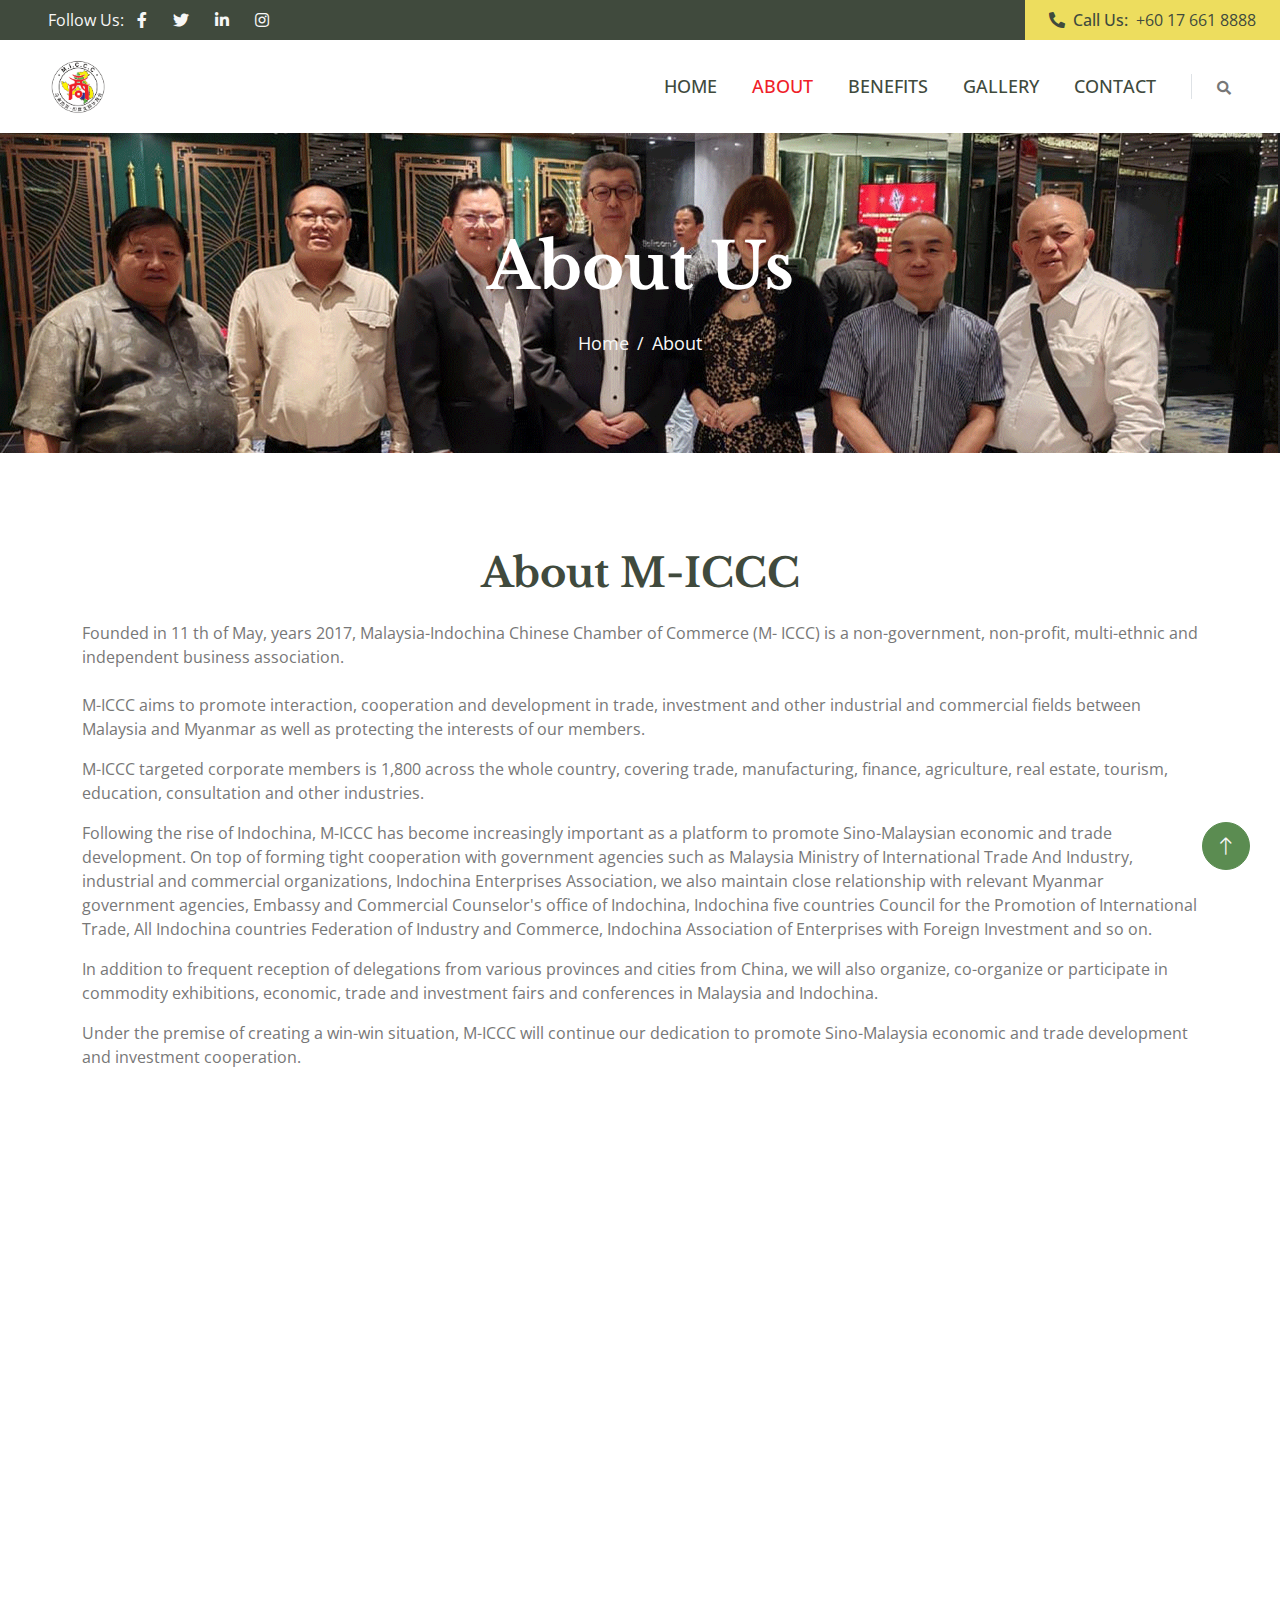
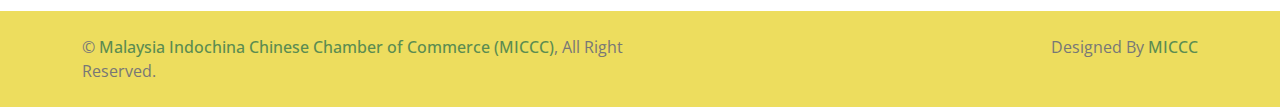
==== about.html @ 5bb2f83c "cm" ====
<!DOCTYPE html>
<html lang="en">

<head>
    <meta charset="utf-8">
    <title>M-ICCC</title>
    <meta content="width=device-width, initial-scale=1.0" name="viewport">
    <meta content="" name="keywords">
    <meta content="" name="description">

    <!-- Favicon -->
    <link href="img/favicon.ico" rel="icon">

    <!-- Google Web Fonts -->
    <link rel="preconnect" href="https://fonts.googleapis.com">
    <link rel="preconnect" href="https://fonts.gstatic.com" crossorigin>
    <link href="https://fonts.googleapis.com/css2?family=Libre+Baskerville:wght@700&family=Open+Sans:wght@400;500;600&display=swap" rel="stylesheet">   

    <!-- Icon Font Stylesheet -->
    <link href="https://cdnjs.cloudflare.com/ajax/libs/font-awesome/5.10.0/css/all.min.css" rel="stylesheet">
    <link href="https://cdn.jsdelivr.net/npm/bootstrap-icons@1.4.1/font/bootstrap-icons.css" rel="stylesheet">

    <!-- Libraries Stylesheet -->
    <link href="lib/animate/animate.min.css" rel="stylesheet">
    <link href="lib/owlcarousel/assets/owl.carousel.min.css" rel="stylesheet">
    <link href="lib/lightbox/css/lightbox.min.css" rel="stylesheet">

    <!-- Customized Bootstrap Stylesheet -->
    <link href="css/bootstrap.min.css" rel="stylesheet">

    <!-- Template Stylesheet -->
    <link href="css/style.css" rel="stylesheet">
</head>

<body>
    <!-- Spinner Start -->
    <div id="spinner" class="show bg-white position-fixed translate-middle w-100 vh-100 top-50 start-50 d-flex align-items-center justify-content-center">
        <div class="spinner-border text-primary" role="status" style="width: 3rem; height: 3rem;"></div>
    </div>
    <!-- Spinner End -->


    <!-- Topbar Start -->
    <div class="container-fluid bg-dark px-0">
        <div class="row g-0 d-none d-lg-flex">
            <div class="col-lg-6 ps-5 text-start">
                <div class="h-100 d-inline-flex align-items-center text-light">
                    <span>Follow Us:</span>
                    <a class="btn btn-link text-light" href=""><i class="fab fa-facebook-f"></i></a>
                    <a class="btn btn-link text-light" href=""><i class="fab fa-twitter"></i></a>
                    <a class="btn btn-link text-light" href=""><i class="fab fa-linkedin-in"></i></a>
                    <a class="btn btn-link text-light" href=""><i class="fab fa-instagram"></i></a>
                </div>
            </div>
            <div class="col-lg-6 text-end">
                <div class="h-100 bg-secondary d-inline-flex align-items-center text-dark py-2 px-4">
                    <span class="me-2 fw-semi-bold"><i class="fa fa-phone-alt me-2"></i>Call Us:</span>
                    <span>+60 17 661 8888</span>
                </div>
            </div>
        </div>
    </div>
    <!-- Topbar End -->


    <!-- Navbar Start -->
    <nav class="navbar navbar-expand-lg bg-white navbar-light sticky-top px-4 px-lg-5">
        <a href="index.html" class="navbar-brand d-flex align-items-center">
            <img src="./img/MICCC-Logo.png" width="60">
        </a>
        <button type="button" class="navbar-toggler me-0" data-bs-toggle="collapse" data-bs-target="#navbarCollapse">
            <span class="navbar-toggler-icon"></span>
        </button>
        <div class="collapse navbar-collapse" id="navbarCollapse">
            <div class="navbar-nav ms-auto p-4 p-lg-0">
                <a href="index.html" class="nav-item nav-link">HOME</a>
                <a href="about.html" class="nav-item nav-link active">ABOUT</a>
                <a href="benefits.html" class="nav-item nav-link">BENEFITS</a>
                <a href="gallery.html" class="nav-item nav-link">GALLERY</a>
                <a href="contact.html" class="nav-item nav-link">CONTACT</a>
            </div>
            <div class="border-start ps-4 d-none d-lg-block">
                <button type="button" class="btn btn-sm p-0"><i class="fa fa-search"></i></button>
            </div>
        </div>
    </nav>
    <!-- Navbar End -->


    <!-- Page Header Start -->
    <div class="container-fluid page-header py-5 mb-5 wow fadeIn" data-wow-delay="0.1s">
        <div class="container text-center py-5">
            <h1 class="display-3 text-white mb-4 animated slideInDown">About Us</h1>
            <nav aria-label="breadcrumb animated slideInDown">
                <ol class="breadcrumb justify-content-center mb-0">
                    <li class="breadcrumb-item"><a href="#">Home</a></li>
                    <li class="breadcrumb-item active" aria-current="page">About</li>
                </ol>
            </nav>
        </div>
    </div>
    <!-- Page Header End -->


    <!-- About Start -->
    <div class="container-xxl py-5">
        <div class="container">
            <div class="row ">
                <div class="col-lg-12 wow fadeIn" data-wow-delay="0.5s">
                    <h1 class="mb-4 text-center">About M-ICCC</h1>
                    <p class="mb-4">Founded in 11 th of May, years 2017, Malaysia-Indochina Chinese Chamber of Commerce (M-
                        ICCC) is a non-government, non-profit, multi-ethnic and independent business association.</p>
                    <p>M-ICCC aims to promote interaction, cooperation and development in trade, investment and
                        other industrial and commercial fields between Malaysia and Myanmar as well as protecting
                        the interests of our members.</p>
                    <p>M-ICCC targeted corporate members is 1,800 across the whole country, covering trade,
                        manufacturing, finance, agriculture, real estate, tourism, education, consultation and other
                        industries.</p>
                    <p>Following the rise of Indochina, M-ICCC has become increasingly important as a platform to
                        promote Sino-Malaysian economic and trade development. On top of forming tight
                        cooperation with government agencies such as Malaysia Ministry of International Trade And
                        Industry, industrial and commercial organizations, Indochina Enterprises Association, we also
                        maintain close relationship with relevant Myanmar government agencies, Embassy and
                        Commercial Counselor&#39;s office of Indochina, Indochina five countries Council for the Promotion
                        of International Trade, All Indochina countries Federation of Industry and Commerce,
                        Indochina Association of Enterprises with Foreign Investment and so on.</p>
                    <p>In addition to frequent reception of delegations from various provinces and cities from China,
                        we will also organize, co-organize or participate in commodity exhibitions, economic, trade and
                        investment fairs and conferences in Malaysia and Indochina.</p>
                    <p>Under the premise of creating a win-win situation, M-ICCC will continue our dedication to
                        promote Sino-Malaysia economic and trade development and investment cooperation.</p>
                </div>
            </div>
        </div>
    </div>
    <!-- About End -->
    <!-- Footer Start -->
    <div class="container-fluid bg-dark footer mt-5 py-5 wow fadeIn" data-wow-delay="0.1s">
        <div class="container py-5">
            <div class="row g-5">
                <div class="col-lg-3 col-md-6">
                    <h5 class="text-white mb-4">Our Office</h5>
                    <p class="mb-2"><i class="fa fa-map-marker-alt me-3"></i>No 2, Jalan SR 7/11, Taman Serdang Raya, 43300 Seri Kembangan, Selangor</p>
                    <p class="mb-2"><i class="fa fa-phone-alt me-3"></i>++60 17 661 8888/ +60 13 712 2222</p>
                    <div class="d-flex pt-3">
                        <a class="btn btn-square btn-secondary rounded-circle me-2" href=""><i class="fab fa-twitter"></i></a>
                        <a class="btn btn-square btn-secondary rounded-circle me-2" href=""><i class="fab fa-facebook-f"></i></a>
                        <a class="btn btn-square btn-secondary rounded-circle me-2" href=""><i class="fab fa-youtube"></i></a>
                        <a class="btn btn-square btn-secondary rounded-circle me-2" href=""><i class="fab fa-linkedin-in"></i></a>
                    </div>
                </div>
                <div class="col-lg-3 col-md-6">
                    <h5 class="text-white mb-4">Quick Links</h5>
                    <a class="btn btn-link" href="./index.html">Home</a>
                    <a class="btn btn-link" href="./about.html">Abouts</a>
                    <a class="btn btn-link" href="./benefits.html">Benefits</a>
                    <a class="btn btn-link" href="./gallery.html">Gallery</a>
                    <a class="btn btn-link" href="./contact.html">Contact</a>
                </div>
                <div class="col-lg-3 col-md-6">
                    <h5 class="text-white mb-4">Business Hours</h5>
                    <p class="mb-1">Monday - Friday</p>
                    <h6 class="text-light">09:00 am - 07:00 pm</h6>
                    <p class="mb-1">Saturday</p>
                    <h6 class="text-light">09:00 am - 12:00 pm</h6>
                    <p class="mb-1">Sunday</p>
                    <h6 class="text-light">Closed</h6>
                </div>
                <div class="col-lg-3 col-md-6">
                    <h5 class="text-white mb-4">Newsletter</h5>
                    <p>Receive our lastest news</p>
                    <div class="position-relative w-100">
                        <input class="form-control bg-transparent w-100 py-3 ps-4 pe-5" type="text" placeholder="Your email">
                        <button type="button" class="btn btn-secondary py-2 position-absolute top-0 end-0 mt-2 me-2">SignUp</button>
                    </div>
                </div>
            </div>
        </div>
    </div>
    <!-- Footer End -->


    <!-- Copyright Start -->
    <div class="container-fluid bg-secondary text-body copyright py-4">
        <div class="container">
            <div class="row">
                <div class="col-md-6 text-center text-md-start mb-3 mb-md-0">
                    &copy; <a class="fw-semi-bold" href="#">Malaysia Indochina Chinese Chamber of Commerce (MICCC)</a>, All Right Reserved.
                </div>
                <div class="col-md-6 text-center text-md-end">
                    <!--/*** This template is free as long as you keep the footer author’s credit link/attribution link/backlink. If you'd like to use the template without the footer author’s credit link/attribution link/backlink, you can purchase the Credit Removal License from "https://htmlcodex.com/credit-removal". Thank you for your support. ***/-->
                    Designed By <a class="fw-semi-bold" href="https://htmlcodex.com">MICCC</a>
                </div>
            </div>
        </div>
    </div>
    <!-- Copyright End -->


    <!-- Back to Top -->
    <a href="#" class="btn btn-lg btn-primary btn-lg-square rounded-circle back-to-top"><i class="bi bi-arrow-up"></i></a>


    <!-- JavaScript Libraries -->
    <script src="https://code.jquery.com/jquery-3.4.1.min.js"></script>
    <script src="https://cdn.jsdelivr.net/npm/bootstrap@5.0.0/dist/js/bootstrap.bundle.min.js"></script>
    <script src="lib/wow/wow.min.js"></script>
    <script src="lib/easing/easing.min.js"></script>
    <script src="lib/waypoints/waypoints.min.js"></script>
    <script src="lib/owlcarousel/owl.carousel.min.js"></script>
    <script src="lib/counterup/counterup.min.js"></script>
    <script src="lib/parallax/parallax.min.js"></script>
    <script src="lib/lightbox/js/lightbox.min.js"></script>

    <!-- Template Javascript -->
    <script src="js/main.js"></script>
</body>

</html>
---- css/style.css ----
/********** Template CSS **********/
:root {
    --primary: #ef2028;
    --secondary: #fff700;
    --light: #F7F7F7;
    --dark: #404A3D;
    --green: #5B8C51;
}

.back-to-top {
    position: fixed;
    display: none;
    right: 30px;
    bottom: 30px;
    z-index: 99;
}

.fw-bold {
    font-weight: 700 !important;
}

.fw-medium {
    font-weight: 600 !important;
}

.fw-semi-bold {
    font-weight: 500 !important;
}


/*** Spinner ***/
#spinner {
    opacity: 0;
    visibility: hidden;
    transition: opacity .5s ease-out, visibility 0s linear .5s;
    z-index: 99999;
}

#spinner.show {
    transition: opacity .5s ease-out, visibility 0s linear 0s;
    visibility: visible;
    opacity: 1;
}


/*** Button ***/
.btn {
    transition: .5s;
    font-weight: 500;
}

.btn-primary,
.btn-outline-primary:hover {
    color: var(--light);
}

.btn-secondary,
.btn-outline-secondary:hover {
    color: var(--dark);
}

.btn-square {
    width: 38px;
    height: 38px;
}

.btn-sm-square {
    width: 32px;
    height: 32px;
}

.btn-lg-square {
    width: 48px;
    height: 48px;
}

.btn-square,
.btn-sm-square,
.btn-lg-square {
    padding: 0;
    display: flex;
    align-items: center;
    justify-content: center;
    font-weight: normal;
}


/*** Navbar ***/
.navbar.sticky-top {
    top: -100px;
    transition: .5s;
}

.navbar .navbar-nav .nav-link {
    margin-right: 35px;
    padding: 25px 0;
    color: var(--dark);
    font-size: 18px;
    font-weight: 500;
    outline: none;
}

.navbar .navbar-nav .nav-link:hover,
.navbar .navbar-nav .nav-link.active {
    color: var(--primary);
}

.navbar .dropdown-toggle::after {
    border: none;
    content: "\f107";
    font-family: "Font Awesome 5 Free";
    font-weight: 900;
    vertical-align: middle;
    margin-left: 8px;
}

@media (max-width: 991.98px) {
    .navbar .navbar-nav .nav-link  {
        margin-right: 0;
        padding: 10px 0;
    }

    .navbar .navbar-nav {
        border-top: 1px solid #EEEEEE;
    }
}

@media (min-width: 992px) {
    .navbar .nav-item .dropdown-menu {
        display: block;
        border: none;
        margin-top: 0;
        top: 150%;
        opacity: 0;
        visibility: hidden;
        transition: .5s;
    }

    .navbar .nav-item:hover .dropdown-menu {
        top: 100%;
        visibility: visible;
        transition: .5s;
        opacity: 1;
    }
}


/*** Header ***/
.carousel-caption {
    top: 0;
    left: 0;
    right: 0;
    bottom: 0;
    display: flex;
    align-items: center;
    background: rgba(0, 0, 0, .1);
    z-index: 1;
}

.carousel-control-prev,
.carousel-control-next {
    width: 15%;
}

.carousel-control-prev-icon,
.carousel-control-next-icon {
    width: 3rem;
    height: 3rem;
    border-radius: 3rem;
    background-color: var(--primary);
    border: 10px solid var(--primary);
}

@media (max-width: 768px) {
    #header-carousel .carousel-item {
        position: relative;
        min-height: 450px;
    }
    
    #header-carousel .carousel-item img {
        position: absolute;
        width: 100%;
        height: 100%;
        object-fit: cover;
    }
}

.page-header {
    background: url(../img/banner.jpg) center center no-repeat;
    background-size: cover;
}

.page-header .breadcrumb-item+.breadcrumb-item::before {
    color: var(--light);
}

.page-header .breadcrumb-item,
.page-header .breadcrumb-item a {
    font-size: 18px;
    color: var(--light);
}


/*** Section Title ***/
.section-title {
    position: relative;
    display: inline-block;
    text-transform: uppercase;
    font-weight: 600;
}

.section-title::before {
    position: absolute;
    content: "";
    width: calc(100% + 80px);
    height: 2px;
    top: 5px;
    left: -40px;
    background: var(--primary);
    z-index: -1;
}

.section-title::after {
    position: absolute;
    content: "";
    width: calc(100% + 120px);
    height: 2px;
    bottom: 6px;
    left: -60px;
    background: var(--primary);
    z-index: -1;
}

.section-title.text-start::before {
    width: calc(100% + 40px);
    left: 0;
}

.section-title.text-start::after {
    width: calc(100% + 60px);
    left: 0;
}


/*** About ***/
.about-experience {
    position: absolute;
    width: 100%;
    height: 100%;
    right: -45px;
    bottom: -45px;
    display: flex;
    flex-direction: column;
    align-items: center;
    justify-content: center;
}


/*** Service ***/
.service-item {
    position: relative;
    border-radius: 8px;
    box-shadow: 0 0 45px rgba(0, 0, 0, .07);
}

.service-item .service-img {
    position: absolute;
    width: 100%;
    height: 100%;
    top: 0;
    left: 0;
    border-radius: 8px;
    overflow: hidden;
    z-index: -1;
}

.service-item .service-img img {
    position: absolute;
    width: 100%;
    height: 100%;
    left: 0;
    object-fit: cover;
    border-radius: 10px;
}

.service-item .service-img::before {
    position: absolute;
    content: "";
    width: 100%;
    height: 100%;
    top: 0;
    left: 0;
    background: rgba(0, 0, 0, .5);
    border-radius: 10px;
    z-index: 1;
}

.service-item .service-img::after {
    position: absolute;
    content: "";
    width: 100%;
    height: 100%;
    top: 0;
    left: 0;
    background: #FFFFFF;
    transition: .5s ease-out;
    z-index: 2;
}

.service-item:hover .service-img::after {
    width: 0;
    left: auto;
    right: 0;
}

.service-item .service-text .service-icon {
    width: 140px;
    height: 140px;
    padding: 15px;
    margin-top: -70px;
    margin-bottom: 40px;
    background: #FFFFFF;
    border-radius: 140px;
    overflow: hidden;
    box-shadow: 0 0 60px rgba(0, 0, 0, .1);
}

.service-item .service-text h5,
.service-item .service-text p {
    transition: .5s;
}

.service-item:hover .service-text h5,
.service-item:hover .service-text p {
    color: #FFFFFF;
}

.service-item .service-text .btn {
    color: var(--secondary);
    background: #FFFFFF;
    box-shadow: 0 0 45px rgba(0, 0, 0, .25);
}

.service-item .service-text .btn:hover {
    color: var(--dark);
    background: var(--secondary);
}


/*** Product ***/
.product-item {
    position: relative;
    border-radius: 8px;
    overflow: hidden;
    box-shadow: 0 0 45px rgba(0, 0, 0, .07);
}

.product-item .product-overlay {
    position: absolute;
    width: 100%;
    height: 100%;
    top: 0;
    left: 0;
    display: flex;
    align-items: center;
    justify-content: center;
    background: rgba(0, 0, 0, .5);
    opacity: 0;
    padding-top: 60px;
    transition: .5s;
}

.product-item:hover .product-overlay {
    opacity: 1;
    padding-top: 0;
}


/*** Team ***/
.team-item {
    position: relative;
    text-align: center;
    border-radius: 8px;
    box-shadow: 0 0 45px rgba(0, 0, 0, .07);
}

.team-item .btn {
    border-color: transparent;
    box-shadow: 0 0 45px rgba(0, 0, 0, .2);
}


/*** Testimonial ***/
.testimonial-img {
    position: relative;
    min-height: 400px;
}

.testimonial-img::after {
    position: absolute;
    content: "\f10d";
    font-family: "Font Awesome 5 Free";
    font-weight: 900;
    font-size: 200px;
    color: #EEEEEE;
    top: 50%;
    left: 50%;
    transform: translate(-50%, -50%);
    z-index: -1;
}

.testimonial-img img {
    position: absolute;
    width: 100px;
    height: 100px;
    border-radius: 100px;
}

.testimonial-img img:nth-child(1) {
    top: 0;
    left: 0;
}

.testimonial-img img:nth-child(2) {
    top: 60%;
    left: 20%;
}

.testimonial-img img:nth-child(3) {
    top: 20%;
    left: 60%;
}

.testimonial-img img:nth-child(4) {
    bottom: 0;
    right: 0;
}

.testimonial-img img .animated.pulse {
    animation-duration: 2s;
}

.testimonial-carousel .owl-item img {
    width: 100px;
    height: 100px;
    border-radius: 100px;
}

.testimonial-carousel .owl-nav {
    margin-top: 30px;
    display: flex;
}

.testimonial-carousel .owl-nav .owl-prev,
.testimonial-carousel .owl-nav .owl-next {
    margin-right: 15px;
    width: 45px;
    height: 45px;
    display: flex;
    align-items: center;
    justify-content: center;
    color: var(--secondary);
    border-radius: 45px;
    box-shadow: 0 0 45px rgba(0, 0, 0, .2);
    font-size: 22px;
    transition: .5s;
}

.testimonial-carousel .owl-nav .owl-prev:hover,
.testimonial-carousel .owl-nav .owl-next:hover {
    background: var(--secondary);
    color: var(--dark);
}


/*** Footer ***/
.footer {
    color: #B0B9AE;
}

.footer .btn.btn-link {
    display: block;
    margin-bottom: 5px;
    padding: 0;
    text-align: left;
    color: #B0B9AE;
    font-weight: normal;
    text-transform: capitalize;
    transition: .3s;
}

.footer .btn.btn-link::before {
    position: relative;
    content: "\f105";
    font-family: "Font Awesome 5 Free";
    font-weight: 900;
    margin-right: 10px;
}

.footer .btn.btn-link:hover {
    color: var(--light);
    letter-spacing: 1px;
    box-shadow: none;
}
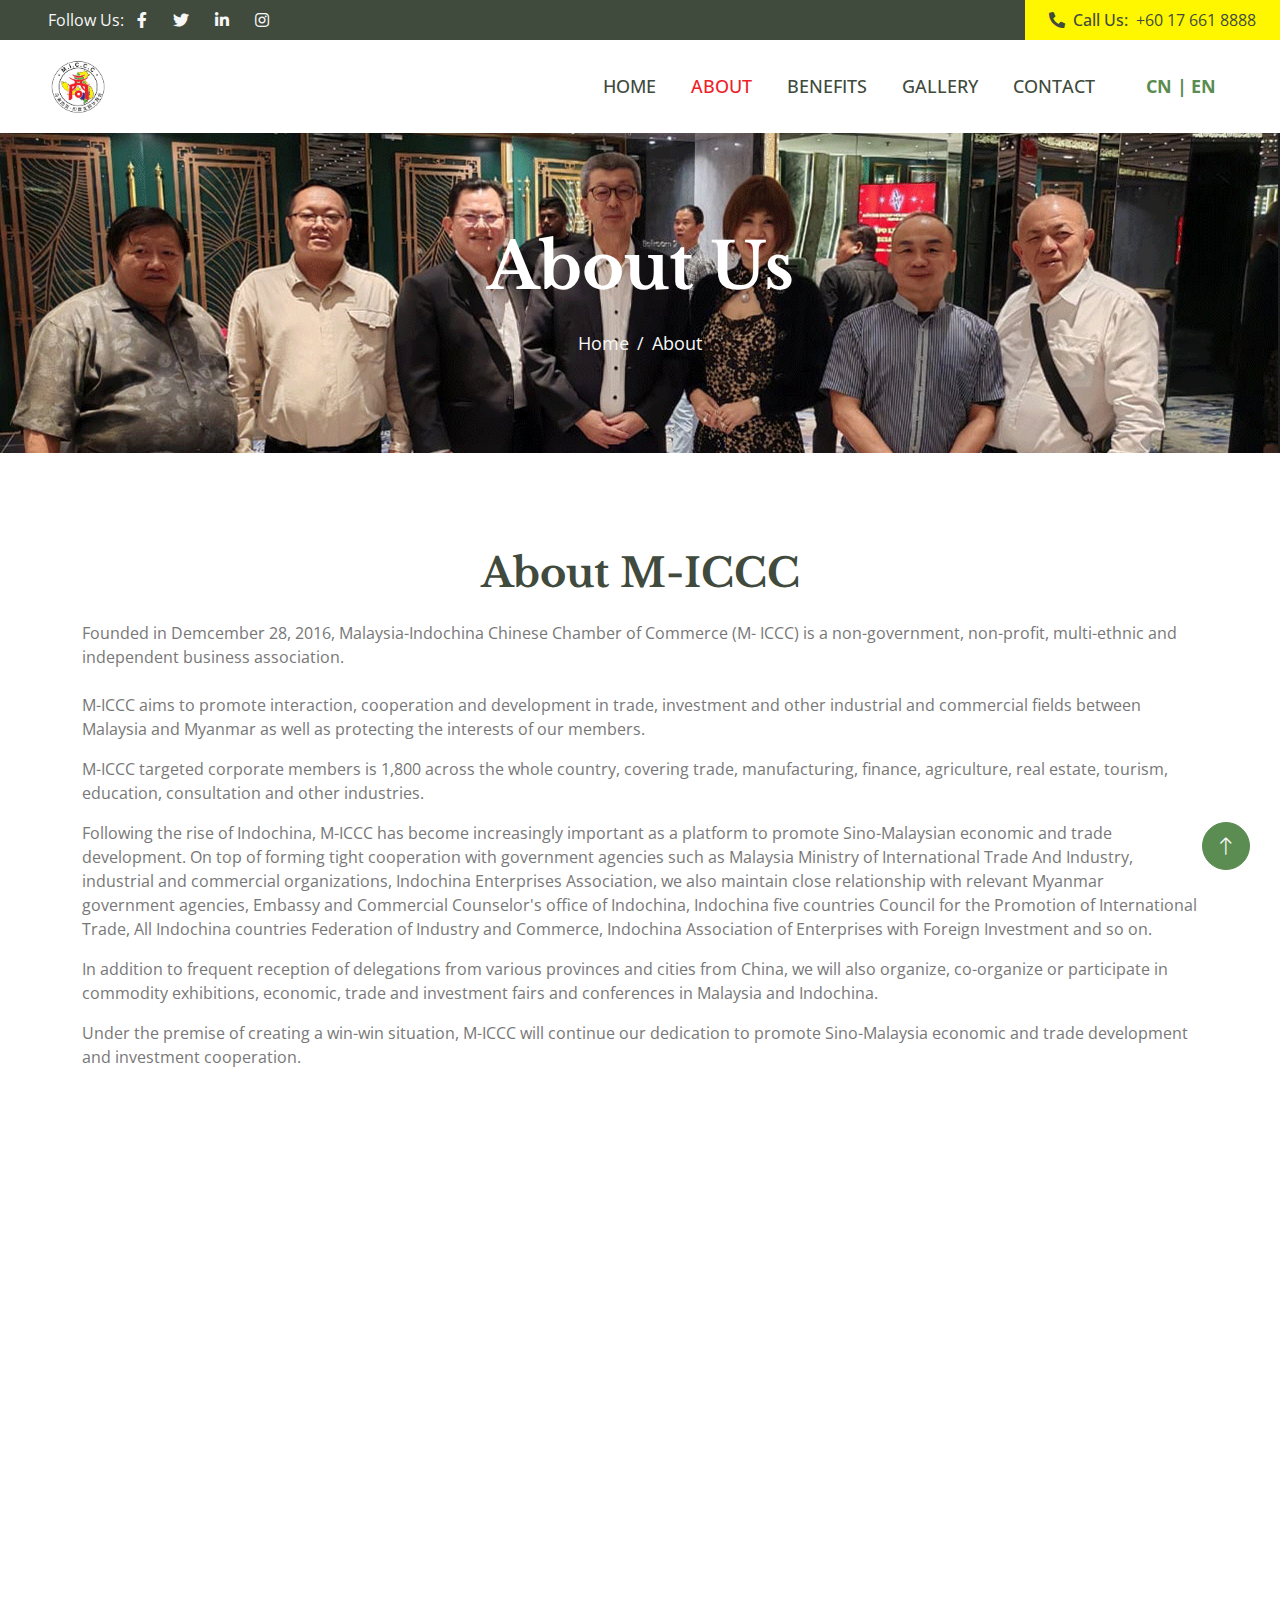
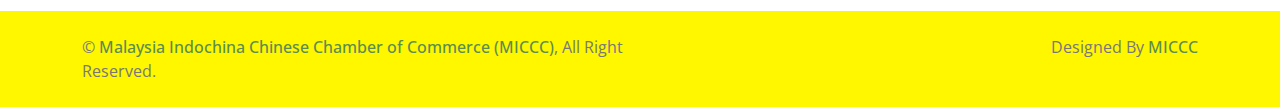
==== commit 41346ed0: "cm" ====
--- a/about.html
+++ b/about.html
@@ -9,7 +9,8 @@
     <meta content="" name="description">
 
     <!-- Favicon -->
-    <link href="img/favicon.ico" rel="icon">
+    <link rel="shortcut icon" href="./img/MICCC-Logo.png" type="image/x-icon" />
+    <link rel="apple-touch-icon" href="./img/MICCC-Logo.png">
 
     <!-- Google Web Fonts -->
     <link rel="preconnect" href="https://fonts.googleapis.com">
@@ -79,8 +80,9 @@
                 <a href="gallery.html" class="nav-item nav-link">GALLERY</a>
                 <a href="contact.html" class="nav-item nav-link">CONTACT</a>
             </div>
-            <div class="border-start ps-4 d-none d-lg-block">
-                <button type="button" class="btn btn-sm p-0"><i class="fa fa-search"></i></button>
+            <div class="language px-3" id="languageSwitcher">
+                <a href="index_cn.html"  onclick = "changeLanguage('cn')" language="chinese" class="language-item "><strong>CN |</strong></a>
+                <a href="index.html" onclick = "changeLanguage('en')" language="english" class="language-item active"><strong>EN</strong></a>
             </div>
         </div>
     </nav>
@@ -108,7 +110,7 @@
             <div class="row ">
                 <div class="col-lg-12 wow fadeIn" data-wow-delay="0.5s">
                     <h1 class="mb-4 text-center">About M-ICCC</h1>
-                    <p class="mb-4">Founded in 11 th of May, years 2017, Malaysia-Indochina Chinese Chamber of Commerce (M-
+                    <p class="mb-4">Founded in Demcember 28, 2016, Malaysia-Indochina Chinese Chamber of Commerce (M-
                         ICCC) is a non-government, non-profit, multi-ethnic and independent business association.</p>
                     <p>M-ICCC aims to promote interaction, cooperation and development in trade, investment and
                         other industrial and commercial fields between Malaysia and Myanmar as well as protecting
@@ -168,7 +170,7 @@
                 </div>
                 <div class="col-lg-3 col-md-6">
                     <h5 class="text-white mb-4">Newsletter</h5>
-                    <p>Receive our lastest news</p>
+                    <p>Receive our latest news</p>
                     <div class="position-relative w-100">
                         <input class="form-control bg-transparent w-100 py-3 ps-4 pe-5" type="text" placeholder="Your email">
                         <button type="button" class="btn btn-secondary py-2 position-absolute top-0 end-0 mt-2 me-2">SignUp</button>
